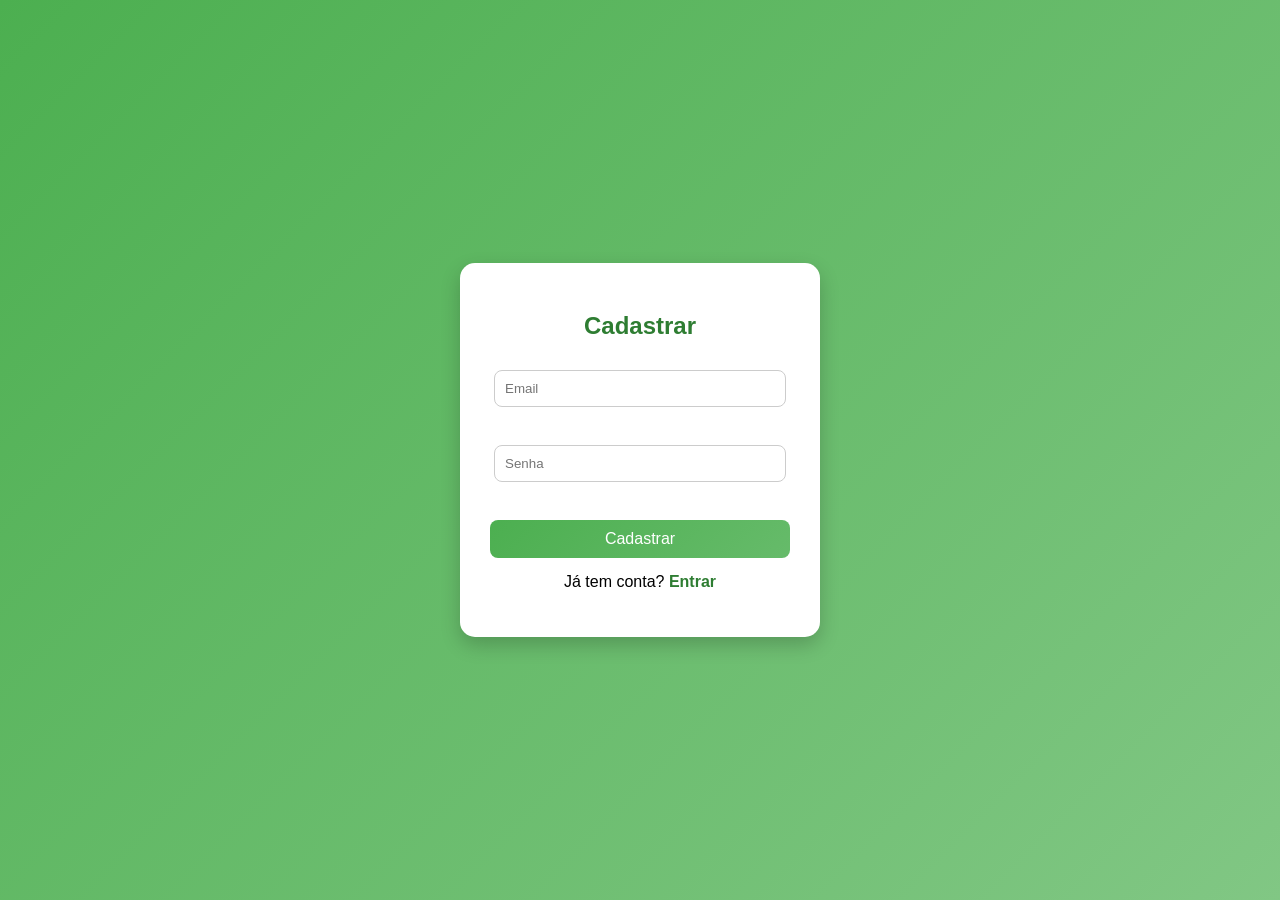
==== cadastro.html @ 7b0f2914 "atualização .1" ====
<!DOCTYPE html>
<html lang="pt-br">
<head>
    <meta charset="UTF-8">
    <meta name="viewport" content="width=device-width, initial-scale=1.0">
    <title>Cadastro</title>
    <link rel="stylesheet" href="cadastro.css">
</head>
<body>


    <form onsubmit="cadastrar(); return false;">
        <h2>Cadastrar</h2>
        <input type="text" id="email" placeholder="Email"><br><br>
        <input type="password" id="senha" placeholder="Senha"><br><br>
        <button type="submit">Cadastrar</button>
        <p>Já tem conta? <a href="login.html">Entrar</a></p>
    </form>

    

    <script src="cadastro.js"></script>

</body>
</html>
---- cadastro.css ----
body {
    font-family: 'Segoe UI', Arial, sans-serif;
    margin: 0;
    height: 100vh;

    display: flex;
    justify-content: center;
    align-items: center;

    background: linear-gradient(135deg, #4CAF50, #81c784);
}

/* CAIXA DO FORM */
form {
    background: white;
    padding: 30px;
    border-radius: 15px;
    width: 300px;

    box-shadow: 0 8px 20px rgba(0,0,0,0.2);
    text-align: center;
}

/* TÍTULO */
h2 {
    margin-bottom: 20px;
    color: #2e7d32;
}

/* INPUTS */
input {
    width: 90%;
    padding: 10px;
    margin: 10px 0;

    border: 1px solid #ccc;
    border-radius: 8px;
    outline: none;

    transition: 0.3s;
}

/* EFEITO AO CLICAR */
input:focus {
    border-color: #4CAF50;
    box-shadow: 0 0 5px #4CAF50;
}

/* BOTÃO */
button {
    width: 100%;
    padding: 10px;
    margin-top: 10px;

    background: linear-gradient(135deg, #4CAF50, #66bb6a);
    color: white;

    border: none;
    border-radius: 8px;
    cursor: pointer;

    font-size: 16px;
    transition: 0.3s;
}

/* HOVER BOTÃO */
button:hover {
    transform: scale(1.05);
}

/* LINK */
p {
    margin-top: 15px;
}

a {
    color: #2e7d32;
    text-decoration: none;
    font-weight: bold;
}

a:hover {
    text-decoration: underline;
}
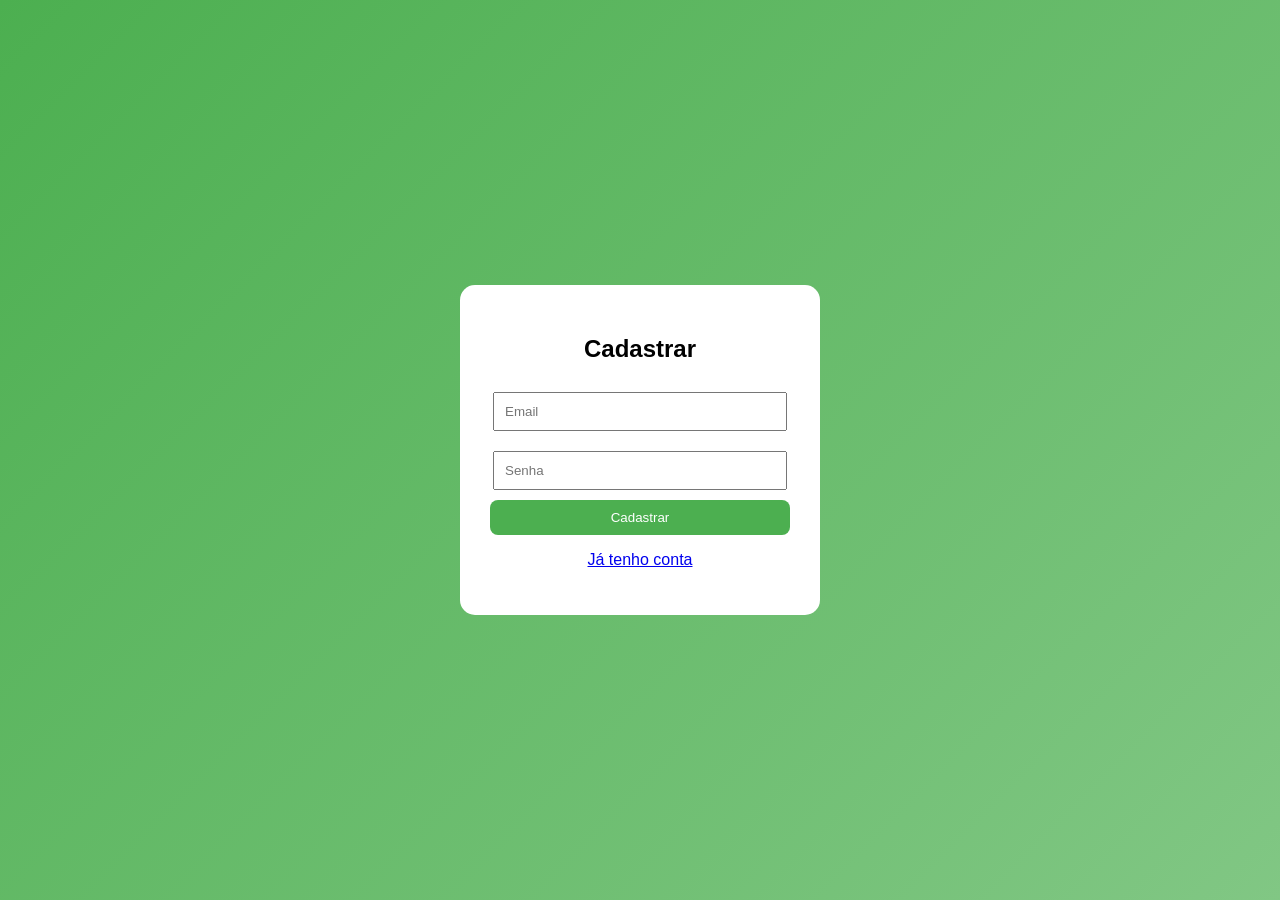
==== commit 58986f8d: "apresentação oficial" ====
--- a/cadastro.html
+++ b/cadastro.html
@@ -2,24 +2,24 @@
 <html lang="pt-br">
 <head>
     <meta charset="UTF-8">
-    <meta name="viewport" content="width=device-width, initial-scale=1.0">
     <title>Cadastro</title>
     <link rel="stylesheet" href="cadastro.css">
 </head>
+
 <body>
 
+<form onsubmit="cadastrar(); return false;">
+    <h2>Cadastrar</h2>
 
-    <form onsubmit="cadastrar(); return false;">
-        <h2>Cadastrar</h2>
-        <input type="text" id="email" placeholder="Email"><br><br>
-        <input type="password" id="senha" placeholder="Senha"><br><br>
-        <button type="submit">Cadastrar</button>
-        <p>Já tem conta? <a href="login.html">Entrar</a></p>
-    </form>
+    <input type="text" id="email" placeholder="Email">
+    <input type="password" id="senha" placeholder="Senha">
 
-    
+    <button type="submit">Cadastrar</button>
 
-    <script src="cadastro.js"></script>
+    <p><a href="login.html">Já tenho conta</a></p>
+</form>
+
+<script src="cadastro.js"></script>
 
 </body>
-</html>
+</html>
--- a/cadastro.css
+++ b/cadastro.css
@@ -2,83 +2,31 @@
     font-family: 'Segoe UI', Arial, sans-serif;
     margin: 0;
     height: 100vh;
-
     display: flex;
     justify-content: center;
     align-items: center;
-
     background: linear-gradient(135deg, #4CAF50, #81c784);
 }
 
-/* CAIXA DO FORM */
 form {
     background: white;
     padding: 30px;
     border-radius: 15px;
     width: 300px;
-
-    box-shadow: 0 8px 20px rgba(0,0,0,0.2);
     text-align: center;
 }
 
-/* TÍTULO */
-h2 {
-    margin-bottom: 20px;
-    color: #2e7d32;
-}
-
-/* INPUTS */
 input {
     width: 90%;
     padding: 10px;
     margin: 10px 0;
-
-    border: 1px solid #ccc;
-    border-radius: 8px;
-    outline: none;
-
-    transition: 0.3s;
 }
 
-/* EFEITO AO CLICAR */
-input:focus {
-    border-color: #4CAF50;
-    box-shadow: 0 0 5px #4CAF50;
-}
-
-/* BOTÃO */
 button {
     width: 100%;
     padding: 10px;
-    margin-top: 10px;
-
-    background: linear-gradient(135deg, #4CAF50, #66bb6a);
+    background: #4CAF50;
     color: white;
-
     border: none;
     border-radius: 8px;
-    cursor: pointer;
-
-    font-size: 16px;
-    transition: 0.3s;
-}
-
-/* HOVER BOTÃO */
-button:hover {
-    transform: scale(1.05);
-}
-
-/* LINK */
-p {
-    margin-top: 15px;
-}
-
-a {
-    color: #2e7d32;
-    text-decoration: none;
-    font-weight: bold;
-}
-
-a:hover {
-    text-decoration: underline;
 }
